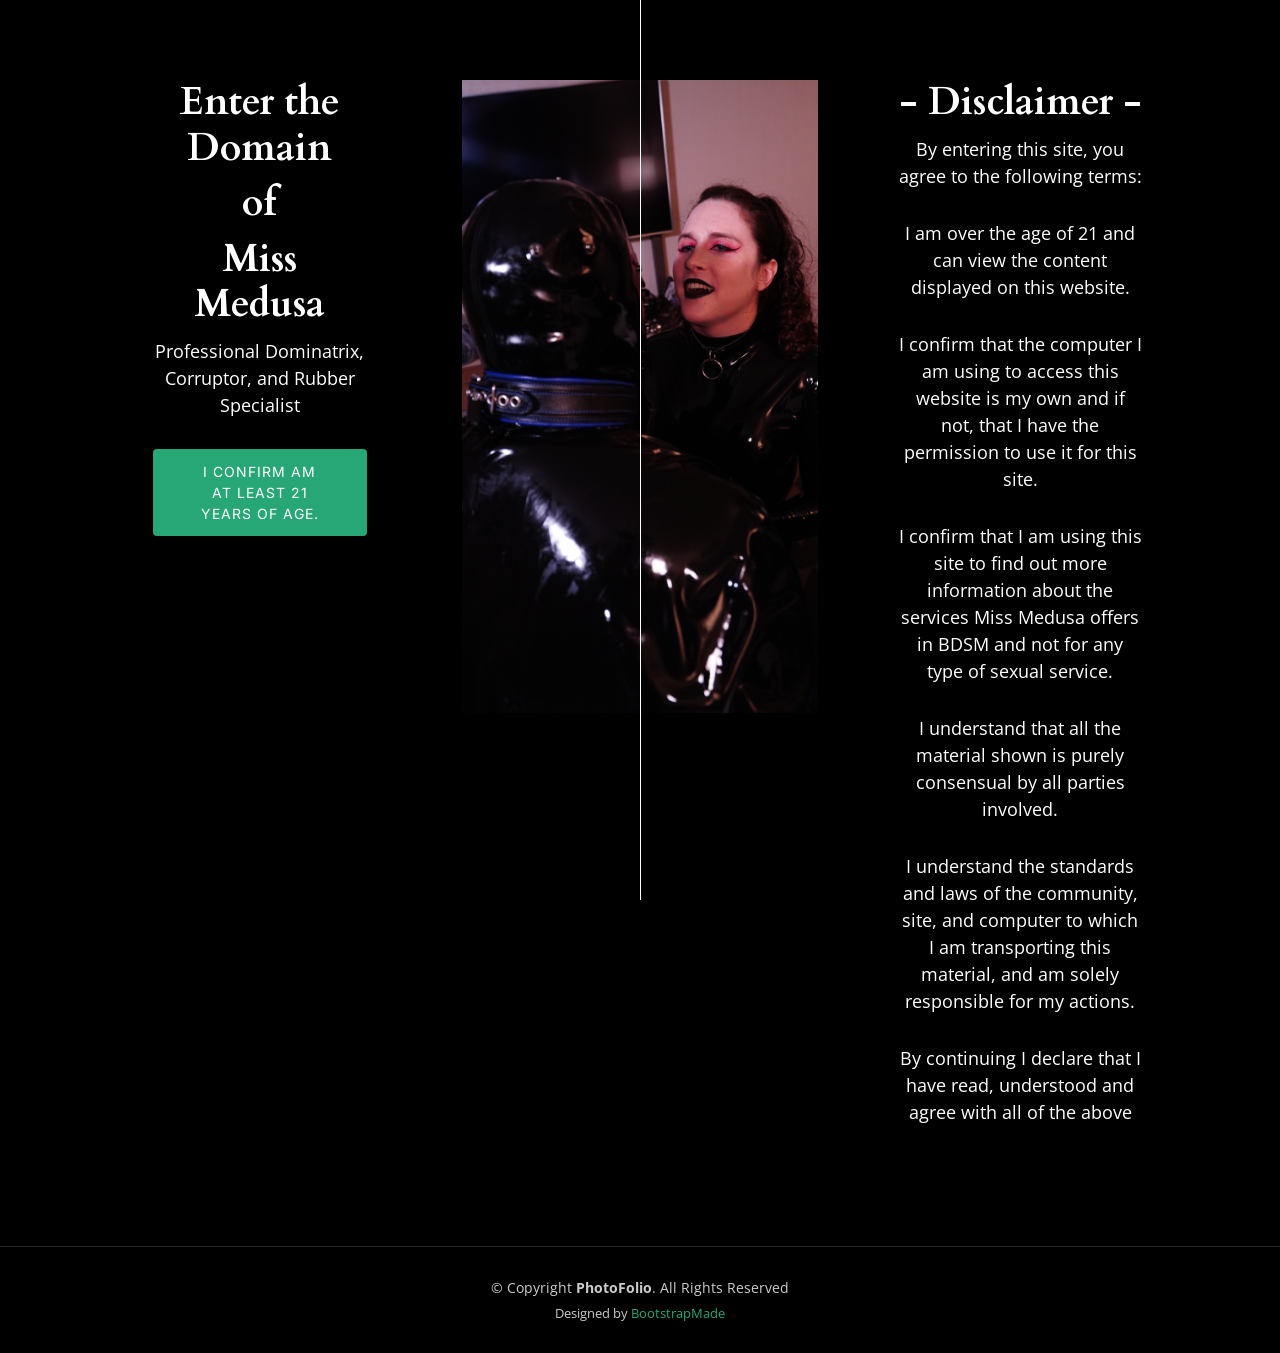
==== index.html @ 2f67a78e "changed" ====
<!DOCTYPE html>
<html lang="en">

<head>
  <meta charset="utf-8">
  <meta content="width=device-width, initial-scale=1.0" name="viewport">

  <title>Miss Medusa</title>
  <meta content="" name="description">
  <meta content="" name="keywords">
  
  <style>
  .container {
    position: relative;
    text-align: center;
    color: white;
  }

  .bottom-left {
    position: absolute;
    bottom: 8px;
    left: 16px;
  }

  .top-left {
    position: absolute;
    top: 15%;
    left: 2%;
  }

  .top-right {
    position: absolute;
    top: 15%;
    right: 2%;
  }

  .bottom-right {
    position: absolute;
    bottom: 8px;
    right: 16px;
  }

  .centered {
    position: absolute;
    top: 50%;
    left: 50%;
    transform: translate(-50%, -50%);
  }
  </style>

  <!-- Favicons -->
  <link href="assets/img/favicon.png" rel="icon">
  <link href="assets/img/apple-touch-icon.png" rel="apple-touch-icon">

  <!-- Google Fonts -->
  <link rel="preconnect" href="https://fonts.googleapis.com">
  <link rel="preconnect" href="https://fonts.gstatic.com" crossorigin>
  <link href="https://fonts.googleapis.com/css2?family=Open+Sans:ital,wght@0,300;0,400;0,500;0,600;0,700;1,300;1,400;1,600;1,700&family=Inter:ital,wght@0,300;0,400;0,500;0,600;0,700;1,300;1,400;1,500;1,600;1,700&family=Cardo:ital,wght@0,400;0,700;1,400&display=swap" rel="stylesheet">

  <!-- Vendor CSS Files -->
  <link href="assets/vendor/bootstrap/css/bootstrap.min.css" rel="stylesheet">
  <link href="assets/vendor/bootstrap-icons/bootstrap-icons.css" rel="stylesheet">
  <link href="assets/vendor/swiper/swiper-bundle.min.css" rel="stylesheet">
  <link href="assets/vendor/glightbox/css/glightbox.min.css" rel="stylesheet">
  <link href="assets/vendor/aos/aos.css" rel="stylesheet">

  <!-- Template Main CSS File -->
  <link href="assets/css/main.css" rel="stylesheet">

  <!-- =======================================================
  * Template Name: PhotoFolio
  * Template URL: https://bootstrapmade.com/photofolio-bootstrap-photography-website-template/
  * Updated: Mar 17 2024 with Bootstrap v5.3.3
  * Author: BootstrapMade.com
  * License: https://bootstrapmade.com/license/
  ======================================================== -->
</head>

<body>

  <!-- ======= Hero Section ======= -->
  <section id="hero" class="hero align-items-center" data-aos="fade" data-aos-delay="1500">
    
  <!--
    <container class="container-fluid">
      <div class="background-image h-50">
        <img src="assets/img/frontPage/frontPage-1.png" class="img-fluid" alt="">
      </div>
    </container>
    
    <div class="container-fluid">
      <div class="top-left">
        <div class="row justify-content-center">
            <div class="col-xl-8 col-lg-10 col-md-12 text-center">
              <h2>Enter the Domain</h2>
              <h2>of Miss Medusa</h2>
              <p>Professional Dominatrix, Corruptor, and Rubber Vampire</p>
              <a href="about.html" class="btn-get-started">I confirm am at least 21 years of age.</a>
            </div>
        </div>
      </div>
    </div>
    
    <div class="container position-relative h-100 w-75">
        <div class="section-header">
          <h2>Disclaimer</h2>

          <p2>By entering this site, you agree to the following terms:</p2>

          <p2>I am over the age of 21 and can view the content displayed on this website.</p2>

          <p2>I confirm that the computer I am using to access this website is my own and if not, that I have the permission to use it for this site.</p2>

          <p2>I confirm that I am using this site to find out more information about the services Miss Medusa offers in BDSM and not for any type of sexual service.</p2>

          <p2>I understand that all the material shown is purely consensual by all parties involved.</p2>

          <p2>I understand the standards and laws of the community, site, and computer to which I am transporting this material, and am solely responsible for my actions.</p2>

          <p2>By continuing I declare that I have read, understood and agree with all of the above</p2>
        </div>
      </div>
  -->
    <div class="container mt-5">

      <div class="row gy-4 justify-content-center">
        <div class="col-lg-4">
          <div class="container-fluid">
            <div class="row justify-content-center">
              <div class="col-xl-8 col-lg-10 col-md-12 text-center">
                <h2>Enter the Domain</h2>
                <h2>of</h2>
                <h2>Miss Medusa</h2>
                <p>Professional Dominatrix, Corruptor, and Rubber Specialist</p>
                <a href="about.html" class="btn-get-started">I confirm am at least 21 years of age.</a>
              </div>
            </div>
          </div>
        </div>
        <div class="col-lg-4">
          <div class="background-image h-50">
            <img src="assets/img/frontPage/frontPage-4.JPG" class="img-fluid" alt="">
          </div>
        </div>
        <div class="col-lg-4">
          <div class="container position-relative h-100 w-75">
            <div class="portfolio-description">
              <h2>- Disclaimer -</h2>

              <p>By entering this site, you agree to the following terms:</p>

              <p>I am over the age of 21 and can view the content displayed on this website.</p>

              <p>I confirm that the computer I am using to access this website is my own and if not, that I have the permission to use it for this site.</p>

              <p>I confirm that I am using this site to find out more information about the services Miss Medusa offers in BDSM and not for any type of sexual service.</p>

              <p>I understand that all the material shown is purely consensual by all parties involved.</p>

              <p>I understand the standards and laws of the community, site, and computer to which I am transporting this material, and am solely responsible for my actions.</p>

              <p>By continuing I declare that I have read, understood and agree with all of the above</p>
            </div>
          </div>
        </div>
      </div>
    </div>
    
  </section><!-- End Hero Section -->

  <main id="main" data-aos="fade" data-aos-delay="1500">

    <!-- ======= Header ======= -->
    <header id="header" class="header d-flex align-items-center fixed-top">
    </header>

    <!-- ======= Gallery Single Section ======= -->
    <section id="gallery-single" class="gallery-single">
    </section>

  </main><!-- End #main -->

  <!-- ======= Footer ======= -->
  <footer id="footer" class="footer">
    <div class="container">
      <div class="copyright">
        &copy; Copyright <strong><span>PhotoFolio</span></strong>. All Rights Reserved
      </div>
      <div class="credits">
        <!-- All the links in the footer should remain intact. -->
        <!-- You can delete the links only if you purchased the pro version. -->
        <!-- Licensing information: https://bootstrapmade.com/license/ -->
        <!-- Purchase the pro version with working PHP/AJAX contact form: https://bootstrapmade.com/photofolio-bootstrap-photography-website-template/ -->
        Designed by <a href="https://bootstrapmade.com/">BootstrapMade</a>
      </div>
    </div>
  </footer><!-- End Footer -->

  <a href="#" class="scroll-top d-flex align-items-center justify-content-center"><i class="bi bi-arrow-up-short"></i></a>

  <div id="preloader">
    <div class="line"></div>
  </div>

  <!-- Vendor JS Files -->
  <script src="assets/vendor/bootstrap/js/bootstrap.bundle.min.js"></script>
  <script src="assets/vendor/swiper/swiper-bundle.min.js"></script>
  <script src="assets/vendor/glightbox/js/glightbox.min.js"></script>
  <script src="assets/vendor/aos/aos.js"></script>
  <script src="assets/vendor/php-email-form/validate.js"></script>

  <!-- Template Main JS File -->
  <script src="assets/js/main.js"></script>

</body>

</html>
---- assets/css/main.css ----
/**
* Template Name: PhotoFolio
* Template URL: https://bootstrapmade.com/photofolio-bootstrap-photography-website-template/
* Updated: Mar 17 2024 with Bootstrap v5.3.3
* Author: BootstrapMade.com
* License: https://bootstrapmade.com/license/
*/

/*--------------------------------------------------------------
# Set main reusable colors and fonts using CSS variables
# Learn more about CSS variables at https://developer.mozilla.org/en-US/docs/Web/CSS/Using_CSS_custom_properties
--------------------------------------------------------------*/
/* Fonts */
:root {
  --font-default: "Open Sans", system-ui, -apple-system, "Segoe UI", Roboto, "Helvetica Neue", Arial, "Noto Sans", "Liberation Sans", sans-serif, "Apple Color Emoji", "Segoe UI Emoji", "Segoe UI Symbol", "Noto Color Emoji";
  --font-primary: "Inter", sans-serif;
  --font-secondary: "Cardo", sans-serif;
}

/* Colors */
:root {
  --color-default: #fafafa;
  --color-primary: #27a776;
  --color-secondary: #161718;
}

/* Smooth scroll behavior */
:root {
  scroll-behavior: smooth;
}

/*--------------------------------------------------------------
# General
--------------------------------------------------------------*/
body {
  font-family: var(--font-default);
  color: var(--color-default);
  background-color: #000;
}

a {
  color: var(--color-primary);
  text-decoration: none;
}

a:hover {
  color: #32cf93;
  text-decoration: none;
}

h1,
h2,
h3,
h4,
h5,
h6 {
  font-family: var(--font-primary);
}

/*--------------------------------------------------------------
# Sections & Section Header
--------------------------------------------------------------*/
.section-header {
  padding-bottom: 40px;
}

.section-header h2 {
  font-size: 14px;
  font-weight: 500;
  padding: 0;
  line-height: 1px;
  margin: 0 0 5px 0;
  letter-spacing: 2px;
  text-transform: uppercase;
  color: rgba(255, 255, 255, 0.6);
  font-family: var(--font-primary);
}

.section-header h2::after {
  content: "";
  width: 120px;
  height: 1px;
  display: inline-block;
  background: #5bd9a9;
  margin: 4px 10px;
}

.section-header p {
  margin: 0;
  margin: 0;
  font-size: 36px;
  font-weight: 700;
  font-family: var(--font-secondary);
  color: #fff;
}

.section-header p2 {
  margin: 0;
  margin: 0;
  font-size: 36px;
  font-weight: 700;
  font-family: var(--font-secondary);
  color: #fff;
}

/*--------------------------------------------------------------
# Page Header
--------------------------------------------------------------*/
.page-header {
  padding: 120px 0 60px 0;
  min-height: 30vh;
  position: relative;
}

.page-header h2 {
  font-size: 56px;
  font-weight: 500;
  color: #fff;
  font-family: var(--font-secondary);
}

@media (max-width: 768px) {
  .page-header h2 {
    font-size: 36px;
  }
}

.page-header p {
  color: rgba(255, 255, 255, 0.8);
}

.page-header .cta-btn {
  font-family: var(--font-primary);
  font-weight: 400;
  font-size: 14px;
  display: inline-block;
  padding: 12px 40px;
  border-radius: 4px;
  letter-spacing: 1px;
  text-transform: uppercase;
  transition: 0.3s;
  color: #fff;
  background: var(--color-primary);
}

.page-header .cta-btn:hover {
  background: #2cbc85;
}

/*--------------------------------------------------------------
# Scroll top button
--------------------------------------------------------------*/
.scroll-top {
  position: fixed;
  visibility: hidden;
  opacity: 0;
  right: 15px;
  bottom: -15px;
  z-index: 99999;
  background: var(--color-primary);
  width: 44px;
  height: 44px;
  border-radius: 50px;
  transition: all 0.4s;
}

.scroll-top i {
  font-size: 24px;
  color: #fff;
  line-height: 0;
}

.scroll-top:hover {
  background: rgba(39, 167, 118, 0.8);
  color: #fff;
}

.scroll-top.active {
  visibility: visible;
  opacity: 1;
  bottom: 15px;
}

/*--------------------------------------------------------------
# Preloader
--------------------------------------------------------------*/
#preloader {
  display: flex;
  position: fixed;
  inset: 0;
  width: 100%;
  height: 100vh;
  z-index: 99999;
}

#preloader:before,
#preloader:after {
  content: "";
  background-color: var(--color-secondary);
  position: absolute;
  inset: 0;
  width: 50%;
  height: 100%;
  transition: all 0.3s ease 0s;
  z-index: -1;
}

#preloader:after {
  left: auto;
  right: 0;
}

#preloader .line {
  position: relative;
  overflow: hidden;
  margin: auto;
  width: 1px;
  height: 280px;
  transition: all 0.8s ease 0s;
}

#preloader .line:before {
  content: "";
  position: absolute;
  background-color: #fff;
  left: 0;
  top: 50%;
  width: 1px;
  height: 0%;
  transform: translateY(-50%);
  animation: lineincrease 1000ms ease-in-out 0s forwards;
}

#preloader .line:after {
  content: "";
  position: absolute;
  background-color: #999;
  left: 0;
  top: 0;
  width: 1px;
  height: 100%;
  transform: translateY(-100%);
  animation: linemove 1200ms linear 0s infinite;
  animation-delay: 2000ms;
}

#preloader.loaded .line {
  opacity: 0;
  height: 100% !important;
}

#preloader.loaded .line:after {
  opacity: 0;
}

#preloader.loaded:before,
#preloader.loaded:after {
  animation: preloaderfinish 300ms ease-in-out 500ms forwards;
}

@keyframes lineincrease {
  0% {
    height: 0%;
  }

  100% {
    height: 100%;
  }
}

@keyframes linemove {
  0% {
    transform: translateY(200%);
  }

  100% {
    transform: translateY(-100%);
  }
}

@keyframes preloaderfinish {
  0% {
    width: 5 0%;
  }

  100% {
    width: 0%;
  }
}

/*--------------------------------------------------------------
# Header
--------------------------------------------------------------*/
.header {
  transition: all 0.5s;
  z-index: 997;
  padding: 30px 0;
  background-color: #000;
}

.header .logo {
  transition: 0.3s;
}

.header .logo img {
  max-height: 40px;
  margin-right: 8px;
}

.header .logo h1 {
  font-size: 32px;
  margin: 0;
  font-weight: 400;
  color: #fff;
  font-family: var(--font-secondary);
}

.header .logo i {
  font-size: 32px;
  margin-right: 8px;
  line-height: 0;
}

@media (max-width: 575px) {
  .header .logo h1 {
    font-size: 26px;
  }

  .header .logo i {
    font-size: 24px;
  }
}

.header .header-social-links {
  padding-right: 15px;
}

.header .header-social-links a {
  color: rgba(255, 255, 255, 0.5);
  padding-left: 15px;
  display: inline-block;
  line-height: 0px;
  transition: 0.3s;
  font-size: 16px;
}

.header .header-social-links a:hover {
  color: #fff;
}

@media (max-width: 575px) {
  .header .header-social-links a {
    padding-left: 5px;
  }
}

/*--------------------------------------------------------------
# Desktop Navigation
--------------------------------------------------------------*/
@media (min-width: 1280px) {
  .navbar {
    padding: 0;
  }

  .navbar ul {
    margin: 0;
    padding: 0;
    display: flex;
    list-style: none;
    align-items: center;
  }

  .navbar li {
    position: relative;
  }

  .navbar a,
  .navbar a:focus {
    display: flex;
    align-items: center;
    justify-content: space-between;
    padding: 10px 0 10px 30px;
    font-family: var(--font-primary);
    text-transform: uppercase;
    letter-spacing: 1px;
    font-size: 13px;
    font-weight: 400;
    color: rgba(255, 255, 255, 0.5);
    white-space: nowrap;
    transition: 0.3s;
  }

  .navbar a i,
  .navbar a:focus i {
    font-size: 12px;
    line-height: 0;
    margin-left: 5px;
  }

  .navbar a:hover,
  .navbar .active,
  .navbar .active:focus,
  .navbar li:hover>a {
    color: #fff;
  }

  .navbar .dropdown ul {
    display: block;
    position: absolute;
    left: 14px;
    top: calc(100% + 30px);
    margin: 0;
    padding: 10px 0;
    z-index: 99;
    opacity: 0;
    visibility: hidden;
    background: var(--color-secondary);
    transition: 0.3s;
    border-radius: 4px;
  }

  .navbar .dropdown ul li {
    min-width: 200px;
  }

  .navbar .dropdown ul a {
    padding: 10px 20px;
    font-size: 15px;
    text-transform: none;
    font-weight: 400;
  }

  .navbar .dropdown ul a i {
    font-size: 12px;
  }

  .navbar .dropdown ul a:hover,
  .navbar .dropdown ul .active:hover,
  .navbar .dropdown ul li:hover>a {
    color: #fff;
  }

  .navbar .dropdown:hover>ul {
    opacity: 1;
    top: 100%;
    visibility: visible;
  }

  .navbar .dropdown .dropdown ul {
    top: 0;
    left: calc(100% - 30px);
    visibility: hidden;
  }

  .navbar .dropdown .dropdown:hover>ul {
    opacity: 1;
    top: 0;
    left: 100%;
    visibility: visible;
  }
}

@media (min-width: 1280px) and (max-width: 1366px) {
  .navbar .dropdown .dropdown ul {
    left: -90%;
  }

  .navbar .dropdown .dropdown:hover>ul {
    left: -100%;
  }
}

@media (min-width: 1280px) {

  .mobile-nav-show,
  .mobile-nav-hide {
    display: none;
  }
}

/*--------------------------------------------------------------
# Mobile Navigation
--------------------------------------------------------------*/
@media (max-width: 1279px) {
  .navbar {
    position: fixed;
    top: 0;
    right: -100%;
    width: 100%;
    max-width: 400px;
    bottom: 0;
    transition: 0.3s;
    z-index: 9997;
  }

  .navbar ul {
    position: absolute;
    inset: 0;
    padding: 50px 0 10px 0;
    margin: 0;
    background: rgba(0, 0, 0, 0.9);
    overflow-y: auto;
    transition: 0.3s;
    z-index: 9998;
  }

  .navbar a,
  .navbar a:focus {
    display: flex;
    align-items: center;
    justify-content: space-between;
    padding: 10px 20px;
    font-family: var(--font-primary);
    font-size: 13px;
    text-transform: uppercase;
    font-weight: 400;
    color: rgba(255, 255, 255, 0.5);
    letter-spacing: 1px;
    white-space: nowrap;
    transition: 0.3s;
  }

  .navbar a i,
  .navbar a:focus i {
    font-size: 12px;
    line-height: 0;
    margin-left: 5px;
  }

  .navbar a:hover,
  .navbar .active,
  .navbar .active:focus,
  .navbar li:hover>a {
    color: #fff;
  }

  .navbar .dropdown ul,
  .navbar .dropdown .dropdown ul {
    position: static;
    display: none;
    padding: 10px 0;
    margin: 10px 20px;
    transition: all 0.5s ease-in-out;
    border: 1px solid black;
  }

  .navbar .dropdown>.dropdown-active,
  .navbar .dropdown .dropdown>.dropdown-active {
    display: block;
  }

  .mobile-nav-show {
    color: #fff;
    font-size: 28px;
    cursor: pointer;
    line-height: 0;
    transition: 0.5s;
    z-index: 9999;
    margin: 0 10px 0 10px;
  }

  .mobile-nav-hide {
    color: #fff;
    font-size: 32px;
    cursor: pointer;
    line-height: 0;
    transition: 0.5s;
    position: fixed;
    right: 20px;
    top: 20px;
    z-index: 9999;
  }

  .mobile-nav-active {
    overflow: hidden;
  }

  .mobile-nav-active .navbar {
    right: 0;
  }

  .mobile-nav-active .navbar:before {
    content: "";
    position: fixed;
    inset: 0;
    background: rgba(22, 23, 24, 0.8);
    z-index: 9996;
  }
}

/*--------------------------------------------------------------
# About Section
--------------------------------------------------------------*/
.about .content h2 {
  font-weight: 700;
  font-size: 24px;
  color: var(--color-primary);
}

.about .content ul {
  list-style: none;
  padding: 0;
}

.about .content ul li {
  margin-bottom: 20px;
  display: flex;
  align-items: center;
}

.about .content ul strong {
  margin-right: 10px;
}

.about .content ul i {
  font-size: 16px;
  margin-right: 5px;
  color: var(--color-primary);
  line-height: 0;
}

/*--------------------------------------------------------------
# Testimonials Section
--------------------------------------------------------------*/
.testimonials {
  margin-top: 80px;
}

.testimonials .testimonial-item {
  box-sizing: content-box;
  padding: 30px;
  margin: 40px 30px;
  background: var(--color-secondary);
  min-height: 320px;
  display: flex;
  flex-direction: column;
  text-align: center;
}

.testimonials .testimonial-item .stars {
  margin-bottom: 15px;
}

.testimonials .testimonial-item .stars i {
  color: #ffc107;
  margin: 0 1px;
}

.testimonials .testimonial-item .testimonial-img {
  width: 90px;
  border-radius: 50%;
  border: 5px solid #474a4d;
  margin: 0 auto;
}

.testimonials .testimonial-item h3 {
  font-size: 18px;
  font-weight: bold;
  margin: 10px 0 5px 0;
  color: #fff;
}

.testimonials .testimonial-item h4 {
  font-size: 14px;
  color: rgba(255, 255, 255, 0.5);
  margin: 0;
}

.testimonials .testimonial-item p {
  font-style: italic;
  margin: 0 auto 15px auto;
}

.testimonials .swiper-pagination {
  margin-top: 20px;
  position: relative;
}

.testimonials .swiper-pagination .swiper-pagination-bullet {
  width: 12px;
  height: 12px;
  background-color: rgba(255, 255, 255, 0.2);
  opacity: 1;
}

.testimonials .swiper-pagination .swiper-pagination-bullet-active {
  background-color: rgba(255, 255, 255, 0.5);
}

.testimonials .swiper-slide {
  opacity: 0.3;
}

@media (max-width: 1199px) {
  .testimonials .swiper-slide-active {
    opacity: 1;
  }

  .testimonials .swiper-pagination {
    margin-top: 0;
  }

  .testimonials .testimonial-item {
    margin: 40px 20px;
  }
}

@media (min-width: 1200px) {
  .testimonials .swiper-slide-next {
    opacity: 1;
    transform: scale(1.12);
  }
}

/*--------------------------------------------------------------
# Pricing Section
--------------------------------------------------------------*/
.gallery {
  margin-top: 40px;
}

.gallery .gallery-item {
  position: relative;
  overflow: hidden;
  border-radius: 10px;
}

.gallery .gallery-item img {
  transition: 0.3s;
}

.gallery .gallery-links {
  position: absolute;
  inset: 0;
  opacity: 0;
  transition: all ease-in-out 0.3s;
  background: rgba(0, 0, 0, 0.6);
  z-index: 3;
}

.gallery .gallery-links .preview-link,
.gallery .gallery-links .details-link {
  font-size: 20px;
  color: rgba(255, 255, 255, 0.5);
  transition: 0.3s;
  line-height: 1.2;
  margin: 30px 8px 0 8px;
}

.gallery .gallery-links .preview-link:hover,
.gallery .gallery-links .details-link:hover {
  color: #fff;
}

.gallery .gallery-links .details-link {
  font-size: 30px;
  line-height: 0;
}

.gallery .gallery-item:hover .gallery-links {
  opacity: 1;
}

.gallery .gallery-item:hover .preview-link,
.gallery .gallery-item:hover .details-link {
  margin-top: 0;
}

.gallery .gallery-item:hover img {
  transform: scale(1.1);
}

.glightbox-clean .gslide-description {
  background: #222425;
}

.glightbox-clean .gslide-title {
  color: rgba(255, 255, 255, 0.8);
  margin: 0;
}

/*--------------------------------------------------------------
# Gallery Single Section
--------------------------------------------------------------*/
.gallery-single .portfolio-details-slider img {
  width: 100%;
}

.gallery-single .portfolio-details-slider .swiper-pagination .swiper-pagination-bullet {
  width: 12px;
  height: 12px;
  background-color: rgba(255, 255, 255, 0.7);
  opacity: 1;
}

.gallery-single .portfolio-details-slider .swiper-pagination .swiper-pagination-bullet-active {
  background-color: var(--color-primary);
}

.gallery-single .swiper-button-prev,
.gallery-single .swiper-button-next {
  width: 48px;
  height: 48px;
}

.gallery-single .swiper-button-prev:after,
.gallery-single .swiper-button-next:after {
  color: rgba(255, 255, 255, 0.8);
  background-color: rgba(0, 0, 0, 0.2);
  font-size: 24px;
  border-radius: 50%;
  width: 48px;
  height: 48px;
  display: flex;
  align-items: center;
  justify-content: center;
  transition: 0.3s;
}

.gallery-single .swiper-button-prev:hover:after,
.gallery-single .swiper-button-next:hover:after {
  background-color: rgba(0, 0, 0, 0.6);
}

@media (max-width: 575px) {

  .gallery-single .swiper-button-prev,
  .gallery-single .swiper-button-next {
    display: none;
  }
}

.gallery-single .portfolio-info h3 {
  font-size: 22px;
  font-weight: 700;
  margin-bottom: 20px;
  padding-bottom: 20px;
  position: relative;
  font-family: var(--font-secondary);
}

.gallery-single .portfolio-info h3:after {
  content: "";
  position: absolute;
  display: block;
  width: 50px;
  height: 3px;
  background: var(--color-primary);
  left: 0;
  bottom: 0;
}

.gallery-single .portfolio-info ul {
  list-style: none;
  padding: 0;
  font-size: 15px;
}

.gallery-single .portfolio-info ul li {
  display: flex;
  flex-direction: column;
  padding-bottom: 15px;
}

.gallery-single .portfolio-info ul strong {
  text-transform: uppercase;
  font-weight: 400;
  color: #6b7075;
  font-size: 14px;
}

.gallery-single .portfolio-info .btn-visit {
  padding: 8px 40px;
  background: var(--color-primary);
  color: #fff;
  border-radius: 50px;
  transition: 0.3s;
}

.gallery-single .portfolio-info .btn-visit:hover {
  background: #2cbc85;
}

.gallery-single .portfolio-description h2 {
  font-size: 26px;
  font-weight: 700;
  margin-bottom: 20px;
  color: #fff;
  font-family: var(--font-secondary);
}

.gallery-single .portfolio-description p {
  padding: 0;
}

.gallery-single .portfolio-description .testimonial-item {
  padding: 30px 30px 0 30px;
  position: relative;
  background: var(--color-secondary);
  height: 100%;
  margin-bottom: 50px;
}

.gallery-single .portfolio-description .testimonial-item .testimonial-img {
  width: 90px;
  border-radius: 50px;
  border: 6px solid #2e3133;
  float: left;
  margin: 0 10px 0 0;
}

.gallery-single .portfolio-description .testimonial-item h3 {
  font-size: 18px;
  font-weight: bold;
  margin: 15px 0 5px 0;
  padding-top: 20px;
}

.gallery-single .portfolio-description .testimonial-item h4 {
  font-size: 14px;
  color: rgba(255, 255, 255, 0.6);
  margin: 0;
}

.gallery-single .portfolio-description .testimonial-item .quote-icon-left,
.gallery-single .portfolio-description .testimonial-item .quote-icon-right {
  color: #5bd9a9;
  font-size: 26px;
  line-height: 0;
}

.gallery-single .portfolio-description .testimonial-item .quote-icon-left {
  display: inline-block;
  left: -5px;
  position: relative;
}

.gallery-single .portfolio-description .testimonial-item .quote-icon-right {
  display: inline-block;
  right: -5px;
  position: relative;
  top: 10px;
  transform: scale(-1, -1);
}

.gallery-single .portfolio-description .testimonial-item p {
  font-style: italic;
  margin: 0 0 15px 0 0 0;
  padding: 0;
}

/*--------------------------------------------------------------
# Services Section
--------------------------------------------------------------*/
.services .service-item {
  padding: 50px 30px;
  transition: all ease-in-out 0.4s;
  background: var(--color-secondary);
  height: 100%;
  overflow: hidden;
  z-index: 1;
}

.services .service-item:before {
  content: "";
  position: absolute;
  background: #1d1f20;
  top: -200px;
  transition: all 0.3s;
  z-index: -1;
}

.services .service-item i {
  background: var(--color-primary);
  color: #fff;
  font-size: 24px;
  transition: 0.3s;
  display: flex;
  align-items: center;
  justify-content: center;
  width: 56px;
  height: 56px;
  border-radius: 50%;
}

.services .service-item h4 {
  font-weight: 600;
  margin: 15px 0 0 0;
  transition: 0.3s;
  font-size: 20px;
}

.services .service-item h4 a {
  color: #fff;
}

.services .service-item p {
  line-height: 24px;
  font-size: 14px;
  margin: 15px 0 0 0;
}

.services .service-item p2 {
  line-height: 24px;
  font-size: 14px;
  margin: 15px 0 0 0;
}

.services .service-item:hover:before {
  background: var(--color-primary);
  right: 0;
  top: 0;
  width: 100%;
  height: 100%;
  border-radius: 0px;
}

.services .service-item:hover h4 a,
.services .service-item:hover p {
  color: #fff;
}

.services .service-item:hover i {
  background: #fff;
  color: var(--color-primary);
}

/*--------------------------------------------------------------
# Pricing Section
--------------------------------------------------------------*/
.pricing {
  margin-top: 80px;
}

.pricing .pricing-item {
  border-bottom: 1px dashed #474a4d;
  width: 100%;
  height: 100%;
  padding: 0 0 15px 0;
}

.pricing .pricing-item h3 {
  margin: 0;
  font-size: 18px;
  font-weight: 500;
  color: rgba(255, 255, 255, 0.6);
}

.pricing .pricing-item h4 {
  margin: 0;
  font-size: 16px;
}

/*--------------------------------------------------------------
# Contact Section
--------------------------------------------------------------*/
.contact .info-item+.info-item {
  margin-top: 40px;
}

.contact .info-item i {
  font-size: 20px;
  color: var(--color-primary);
  float: left;
  width: 44px;
  height: 44px;
  background: #222425;
  display: flex;
  justify-content: center;
  align-items: center;
  border-radius: 50px;
  transition: all 0.3s ease-in-out;
  margin-right: 15px;
}

.contact .info-item h4 {
  padding: 0;
  font-size: 20px;
  font-weight: 600;
  margin-bottom: 5px;
  color: rgba(255, 255, 255, 0.5);
}

.contact .info-item p {
  padding: 0;
  margin-bottom: 0;
  font-size: 14px;
  color: #fff;
}

.contact .info-item:hover i {
  background: var(--color-primary);
  color: #fff;
}

.contact .php-email-form {
  width: 100%;
}

.contact .php-email-form .form-group {
  padding-bottom: 8px;
}

.contact .php-email-form .error-message {
  display: none;
  color: #fff;
  background: #df1529;
  text-align: left;
  padding: 15px;
  font-weight: 600;
}

.contact .php-email-form .error-message br+br {
  margin-top: 25px;
}

.contact .php-email-form .sent-message {
  display: none;
  color: #fff;
  background: var(--color-primary);
  text-align: center;
  padding: 15px;
  font-weight: 600;
}

.contact .php-email-form .loading {
  display: none;
  background: var(--color-secondary);
  text-align: center;
  padding: 15px;
  color: rgba(255, 255, 255, 0.6);
}

.contact .php-email-form .loading:before {
  content: "";
  display: inline-block;
  border-radius: 50%;
  width: 24px;
  height: 24px;
  margin: 0 10px -6px 0;
  border: 3px solid var(--color-primary);
  border-top-color: var(--color-secondary);
  animation: animate-loading 1s linear infinite;
}

.contact .php-email-form input,
.contact .php-email-form textarea {
  border-radius: 4px;
  box-shadow: none;
  font-size: 14px;
  background-color: var(--color-secondary);
  border: 1px solid #2e3133;
  color: #fff;
}

.contact .php-email-form input {
  height: 44px;
}

.contact .php-email-form textarea {
  padding: 10px 12px;
}

.contact .php-email-form button[type=submit] {
  background: var(--color-primary);
  border: 0;
  padding: 10px 35px;
  color: #fff;
  transition: 0.4s;
  border-radius: 4px;
}

.contact .php-email-form button[type=submit]:hover {
  background: rgba(39, 167, 118, 0.8);
}

@keyframes animate-loading {
  0% {
    transform: rotate(0deg);
  }

  100% {
    transform: rotate(360deg);
  }
}

/*--------------------------------------------------------------
# Hero Section
--------------------------------------------------------------*/
.hero {
  margin-top: 80px;
  width: 100%;
  min-height: 30vh;
  background: #000;
  background-size: cover;
  position: relative;
  padding: 0px 0 60px 0;
}

.hero h2 {
  margin: 0 0 10px 0;
  font-size: 38px;
  font-weight: 700;
  color: #fff;
  font-family: var(--font-secondary);
}

.hero h2 span {
  position: relative;
  z-index: 1;
  padding: 0 5px;
  display: inline-block;
}

.hero h2 span:before {
  content: "";
  position: absolute;
  height: 50%;
  bottom: 0;
  left: 0;
  right: 0;
  background: var(--color-primary);
  z-index: 0;
}

.hero p {
  color: #fff;
  margin-bottom: 30px;
  font-size: 18px;
}

.hero p2 {
  color: #161718;
  margin-bottom: 30px;
  font-size: 10px;
}

.hero .btn-get-started {
  font-family: var(--font-primary);
  font-weight: 400;
  font-size: 14px;
  display: inline-block;
  padding: 12px 40px;
  border-radius: 4px;
  letter-spacing: 1px;
  text-transform: uppercase;
  transition: 0.3s;
  color: #fff;
  background: var(--color-primary);
}

.hero .btn-get-started:hover {
  background: #2cbc85;
}

@media (max-width: 768px) {
  .hero h2 {
    font-size: 32px;
  }
}

/*--------------------------------------------------------------
# Footer
--------------------------------------------------------------*/
.footer {
  margin-top: 30px;
  padding: 30px 0;
  font-size: 14px;
  border-top: 1px solid rgba(255, 255, 255, 0.15);
}

.footer .copyright {
  text-align: center;
  color: rgba(255, 255, 255, 0.8);
}

.footer .credits {
  padding-top: 6px;
  text-align: center;
  font-size: 13px;
  color: rgba(255, 255, 255, 0.8);
}

.footer .credits a {
  color: var(--color-primary);
}
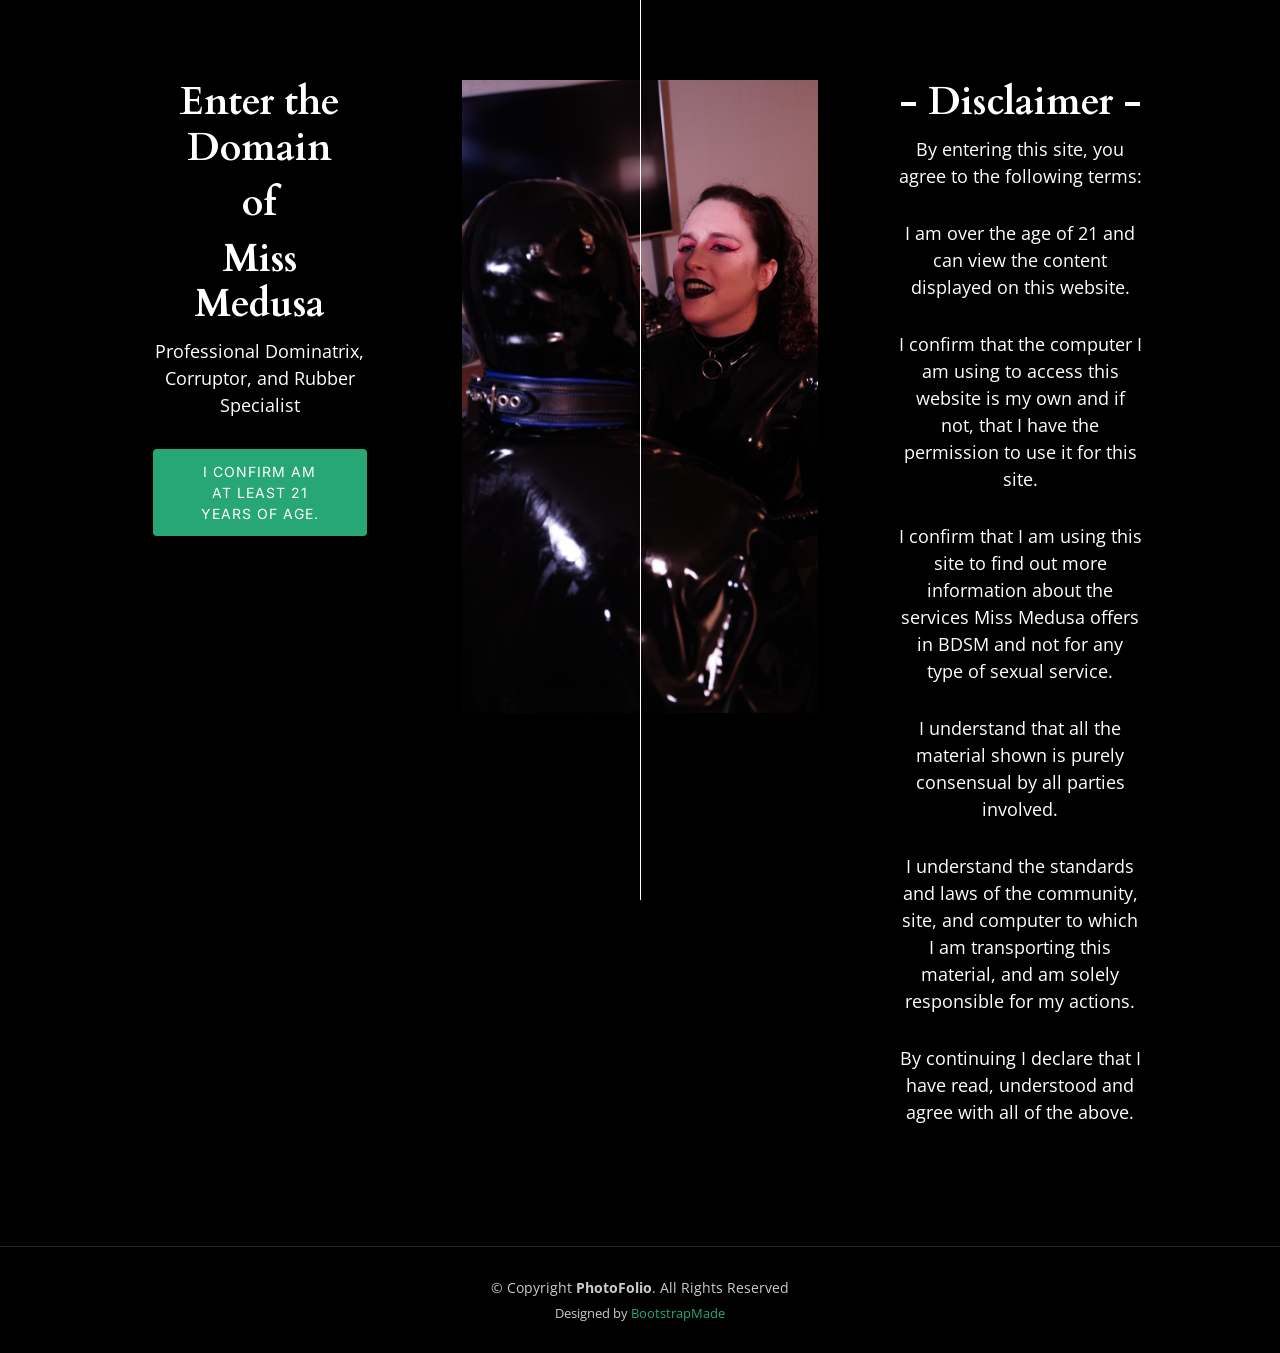
==== commit ba87b0fa: "new" ====
--- a/index.html
+++ b/index.html
@@ -159,7 +159,7 @@
 
               <p>I understand the standards and laws of the community, site, and computer to which I am transporting this material, and am solely responsible for my actions.</p>
 
-              <p>By continuing I declare that I have read, understood and agree with all of the above</p>
+              <p>By continuing I declare that I have read, understood and agree with all of the above.</p>
             </div>
           </div>
         </div>
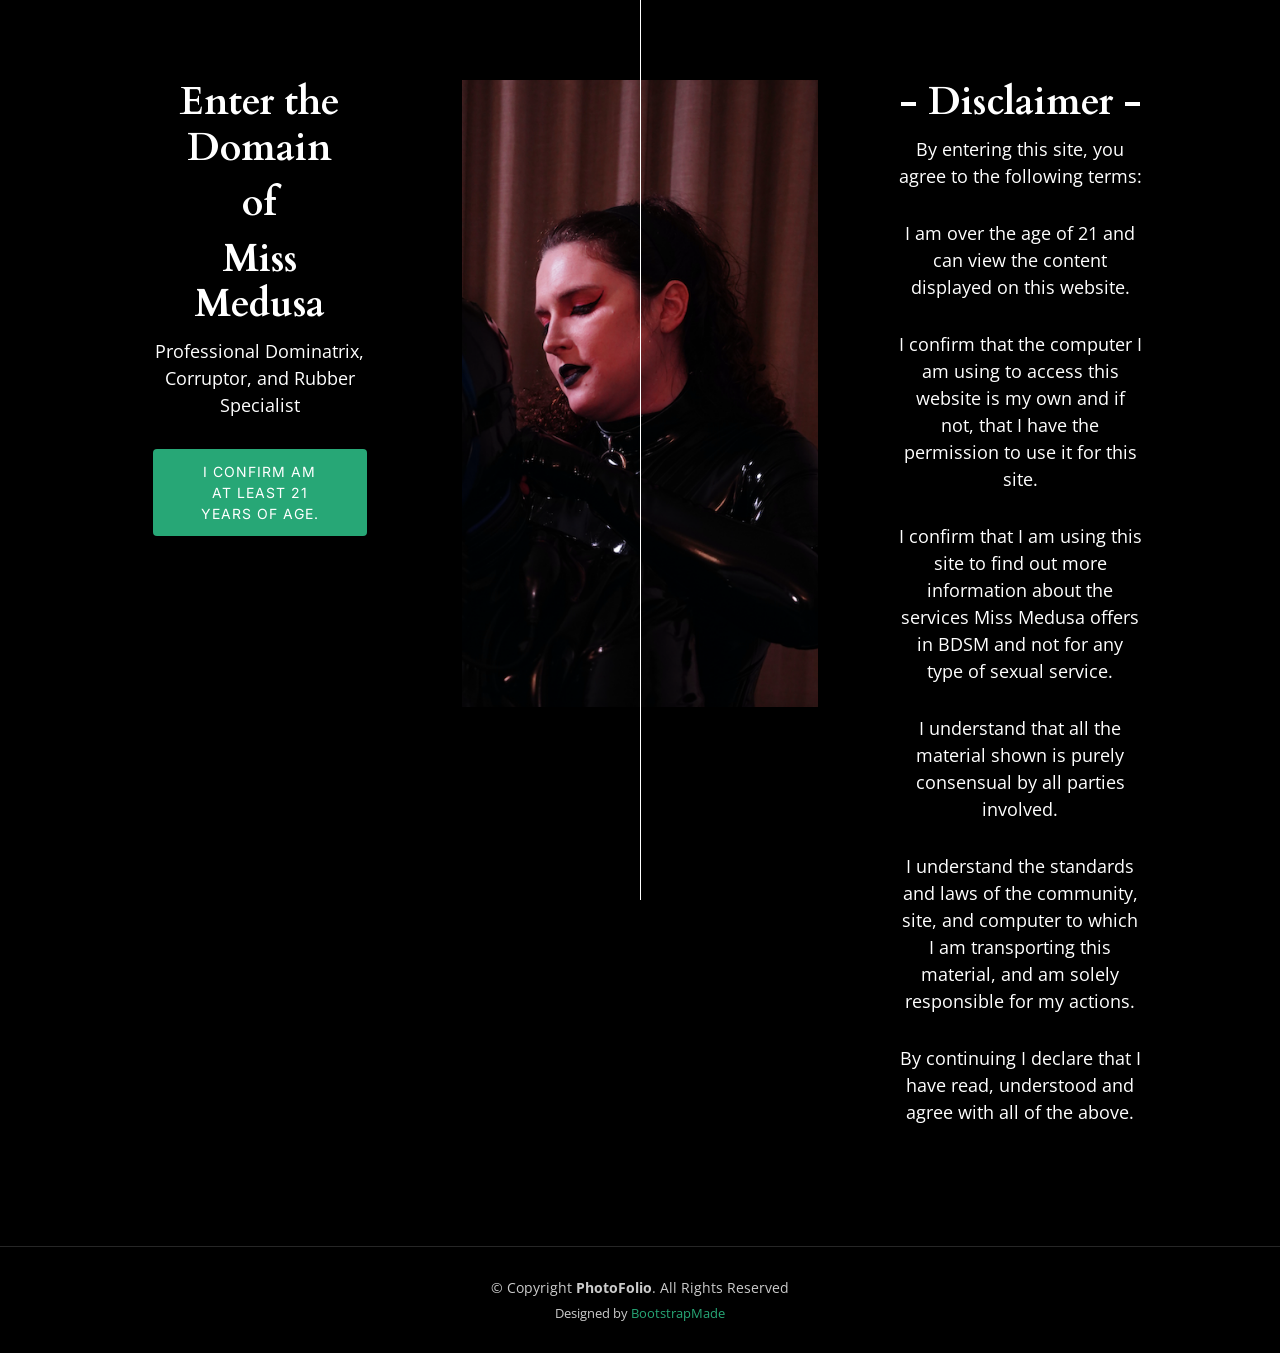
==== commit 3a8f517d: "changes" ====
--- a/index.html
+++ b/index.html
@@ -139,7 +139,7 @@
         </div>
         <div class="col-lg-4">
           <div class="background-image h-50">
-            <img src="assets/img/frontPage/frontPage-4.JPG" class="img-fluid" alt="">
+            <img src="assets/img/frontPage/frontPage-2.png" class="img-fluid" alt="">
           </div>
         </div>
         <div class="col-lg-4">
--- a/assets/css/main.css
+++ b/assets/css/main.css
@@ -597,6 +597,10 @@
   color: var(--color-primary);
 }
 
+.about .content p2 {
+  color: #27a776;
+}
+
 .about .content ul {
   list-style: none;
   padding: 0;
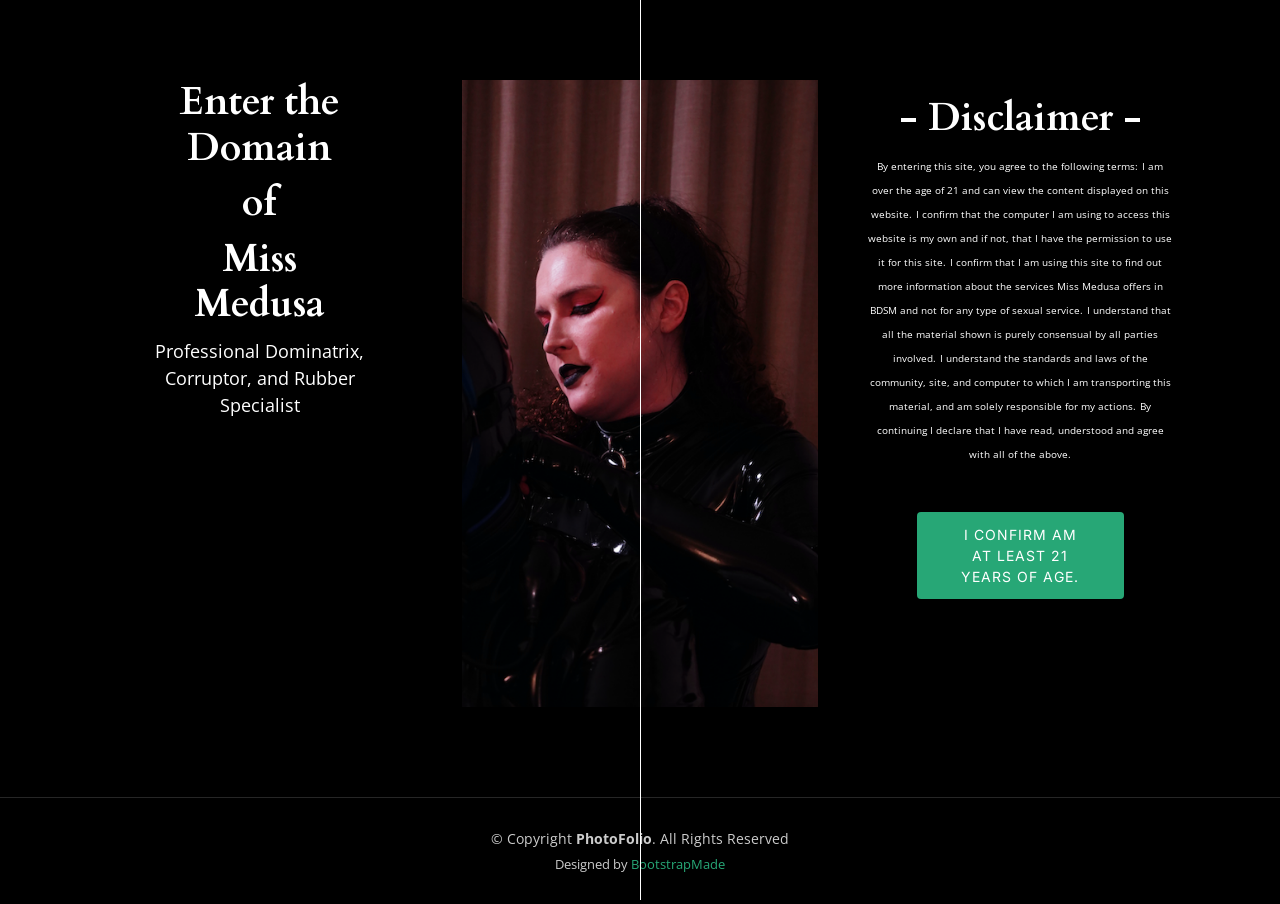
==== commit a52f5fe9: "changes" ====
--- a/index.html
+++ b/index.html
@@ -132,7 +132,6 @@
                 <h2>of</h2>
                 <h2>Miss Medusa</h2>
                 <p>Professional Dominatrix, Corruptor, and Rubber Specialist</p>
-                <a href="about.html" class="btn-get-started">I confirm am at least 21 years of age.</a>
               </div>
             </div>
           </div>
@@ -143,23 +142,29 @@
           </div>
         </div>
         <div class="col-lg-4">
-          <div class="container position-relative h-100 w-75">
-            <div class="portfolio-description">
-              <h2>- Disclaimer -</h2>
-
-              <p>By entering this site, you agree to the following terms:</p>
-
-              <p>I am over the age of 21 and can view the content displayed on this website.</p>
-
-              <p>I confirm that the computer I am using to access this website is my own and if not, that I have the permission to use it for this site.</p>
-
-              <p>I confirm that I am using this site to find out more information about the services Miss Medusa offers in BDSM and not for any type of sexual service.</p>
-
-              <p>I understand that all the material shown is purely consensual by all parties involved.</p>
-
-              <p>I understand the standards and laws of the community, site, and computer to which I am transporting this material, and am solely responsible for my actions.</p>
-
-              <p>By continuing I declare that I have read, understood and agree with all of the above.</p>
+          <div class="container-fluid">
+            <div class="container position-relative h-100 w-100 mt-3">
+              <div class="portfolio-description">
+                <h2>- Disclaimer -</h2>
+
+                <p3>By entering this site, you agree to the following terms:</p3>
+
+                <p3>I am over the age of 21 and can view the content displayed on this website.</p3>
+
+                <p3>I confirm that the computer I am using to access this website is my own and if not, that I have the permission to use it for this site.</p3>
+
+                <p3>I confirm that I am using this site to find out more information about the services Miss Medusa offers in BDSM and not for any type of sexual service.</p3>
+
+                <p3>I understand that all the material shown is purely consensual by all parties involved.</p3>
+
+                <p3>I understand the standards and laws of the community, site, and computer to which I am transporting this material, and am solely responsible for my actions.</p3>
+
+                <p3>By continuing I declare that I have read, understood and agree with all of the above.</p3>
+
+                <div class="container position-relative h-100 w-75 mt-5">
+                  <a href="about.html" class="btn-get-started">I confirm am at least 21 years of age.</a>
+                </div>
+              </div>
             </div>
           </div>
         </div>
--- a/assets/css/main.css
+++ b/assets/css/main.css
@@ -1239,6 +1239,12 @@
   font-size: 10px;
 }
 
+.hero p3 {
+  color: #fff;
+  margin-bottom: 30px;
+  font-size: 10px;
+}
+
 .hero .btn-get-started {
   font-family: var(--font-primary);
   font-weight: 400;
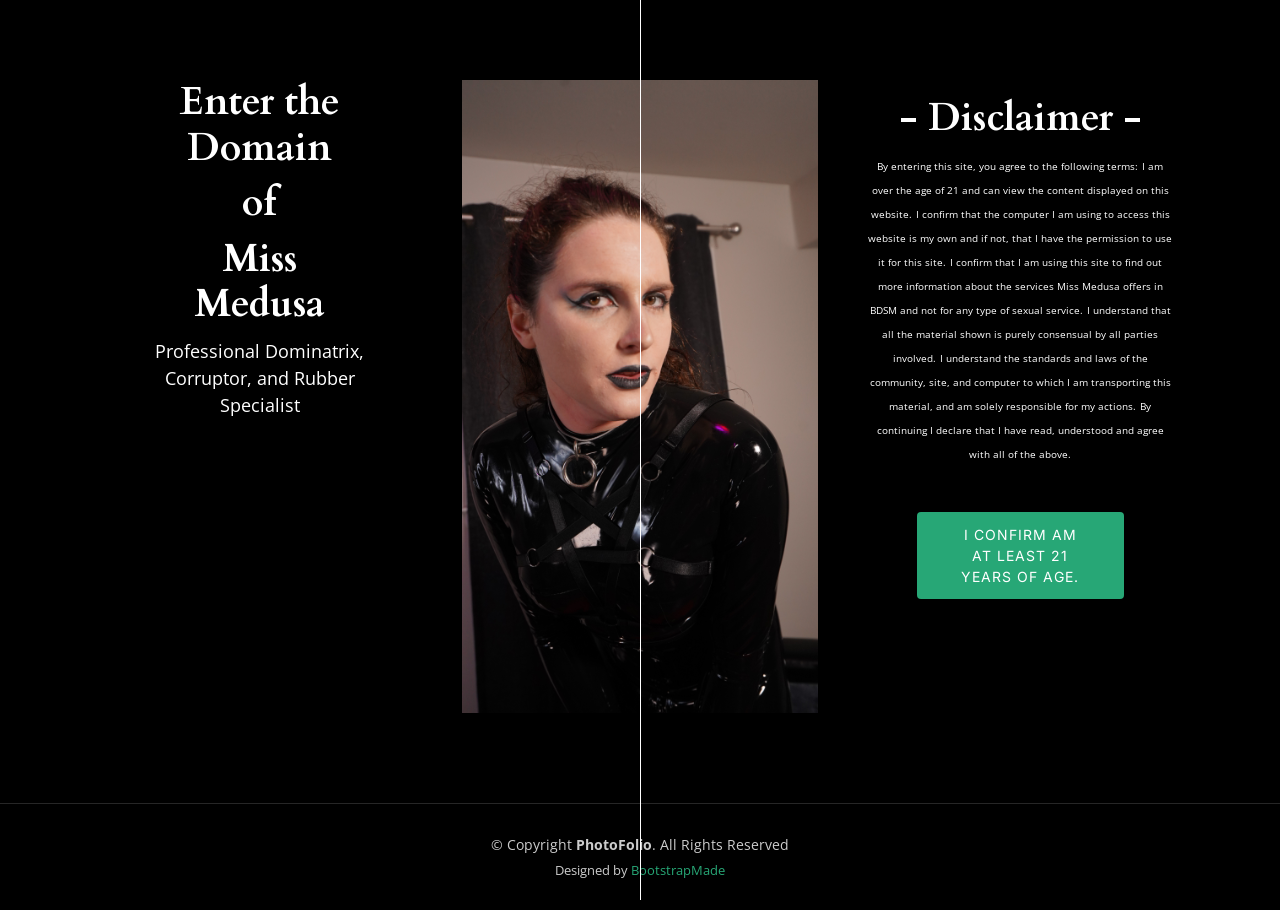
==== commit 16bbcd8f: "changes" ====
--- a/index.html
+++ b/index.html
@@ -138,7 +138,7 @@
         </div>
         <div class="col-lg-4">
           <div class="background-image h-50">
-            <img src="assets/img/frontPage/frontPage-2.png" class="img-fluid" alt="">
+            <img src="assets/img/frontPage/frontPage-1.JPG" class="img-fluid" alt="">
           </div>
         </div>
         <div class="col-lg-4">
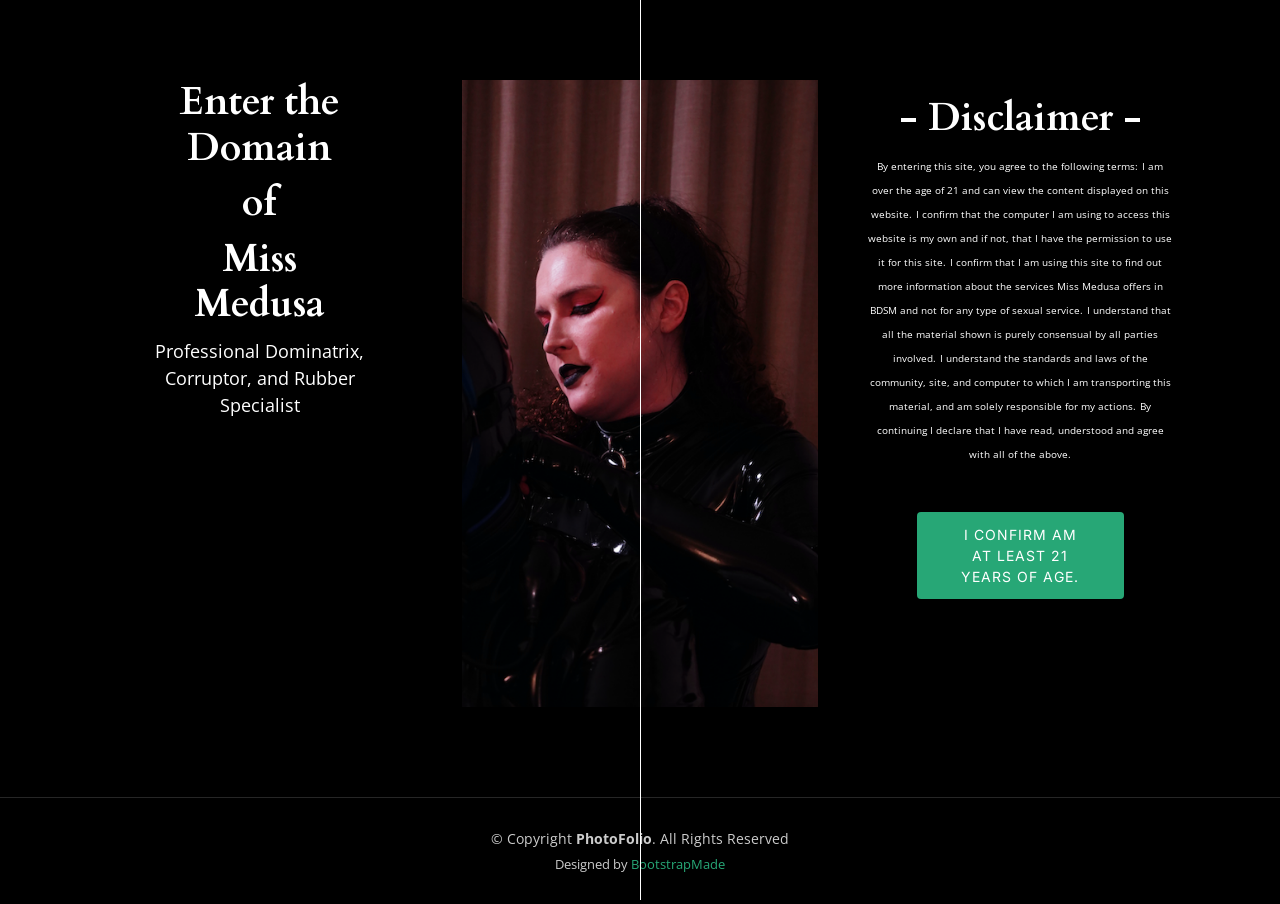
==== commit bef96a2f: "cahnges" ====
--- a/index.html
+++ b/index.html
@@ -138,7 +138,7 @@
         </div>
         <div class="col-lg-4">
           <div class="background-image h-50">
-            <img src="assets/img/frontPage/frontPage-1.JPG" class="img-fluid" alt="">
+            <img src="assets/img/frontPage/frontPage-2.png" class="img-fluid" alt="">
           </div>
         </div>
         <div class="col-lg-4">
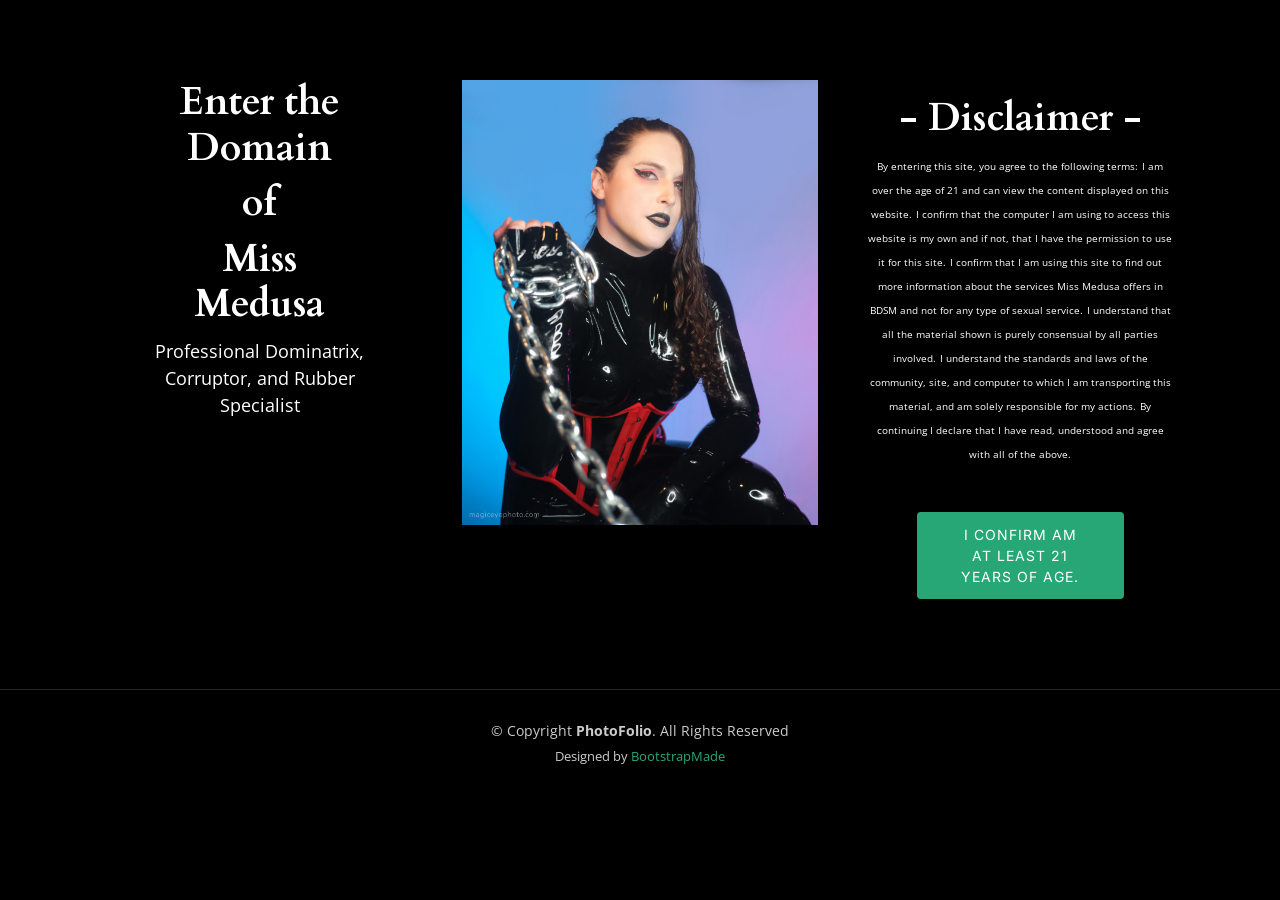
==== commit 8ee7f24f: "changes" ====
--- a/index.html
+++ b/index.html
@@ -138,7 +138,7 @@
         </div>
         <div class="col-lg-4">
           <div class="background-image h-50">
-            <img src="assets/img/frontPage/frontPage-2.png" class="img-fluid" alt="">
+            <img src="assets/img/bust/frontPage-1.JPG" class="img-fluid" alt="">
           </div>
         </div>
         <div class="col-lg-4">
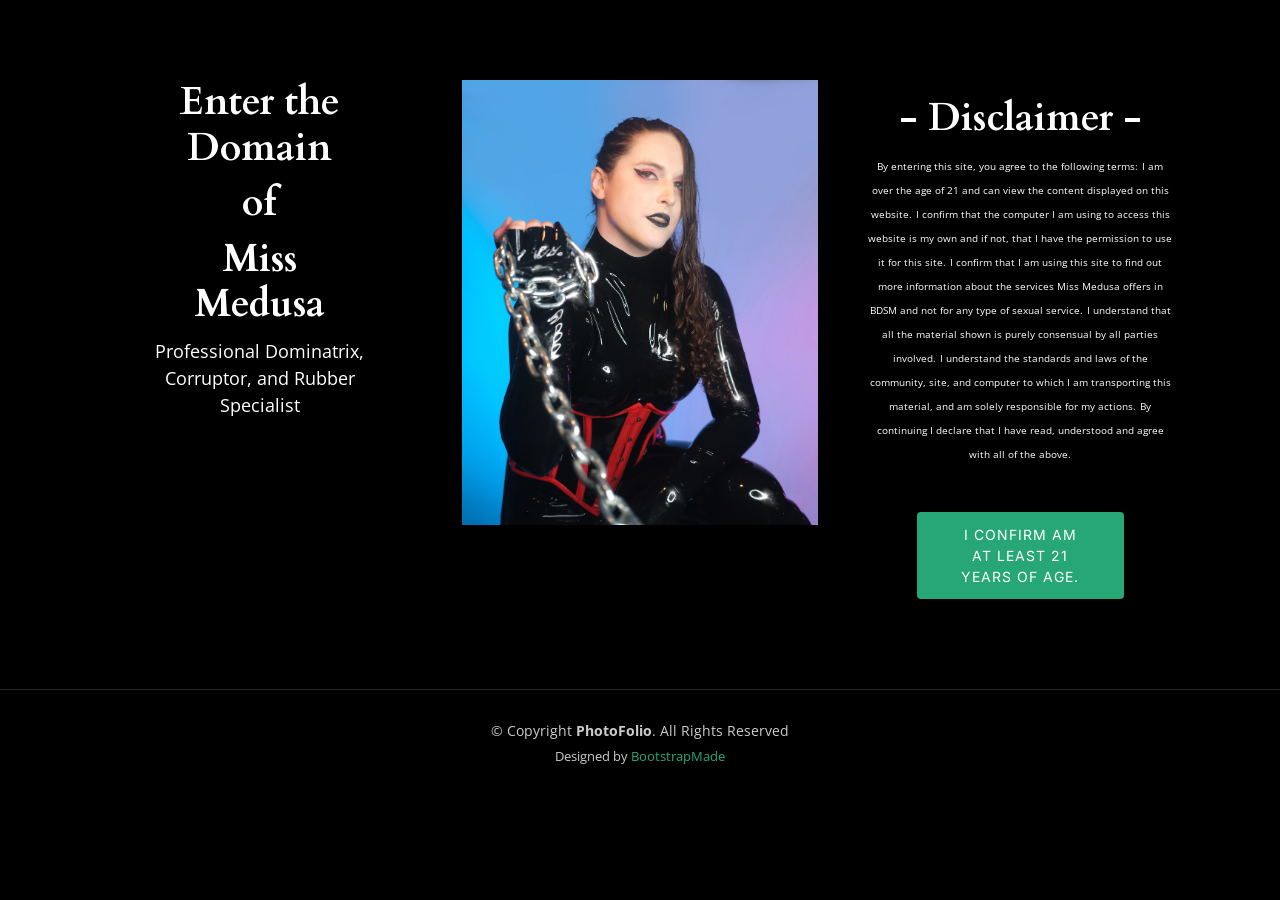
==== commit 260eede7: "changes" ====
--- a/index.html
+++ b/index.html
@@ -138,7 +138,7 @@
         </div>
         <div class="col-lg-4">
           <div class="background-image h-50">
-            <img src="assets/img/bust/frontPage-1.JPG" class="img-fluid" alt="">
+            <img src="assets/img/bust/frontPage-1.jpeg" class="img-fluid" alt="">
           </div>
         </div>
         <div class="col-lg-4">
